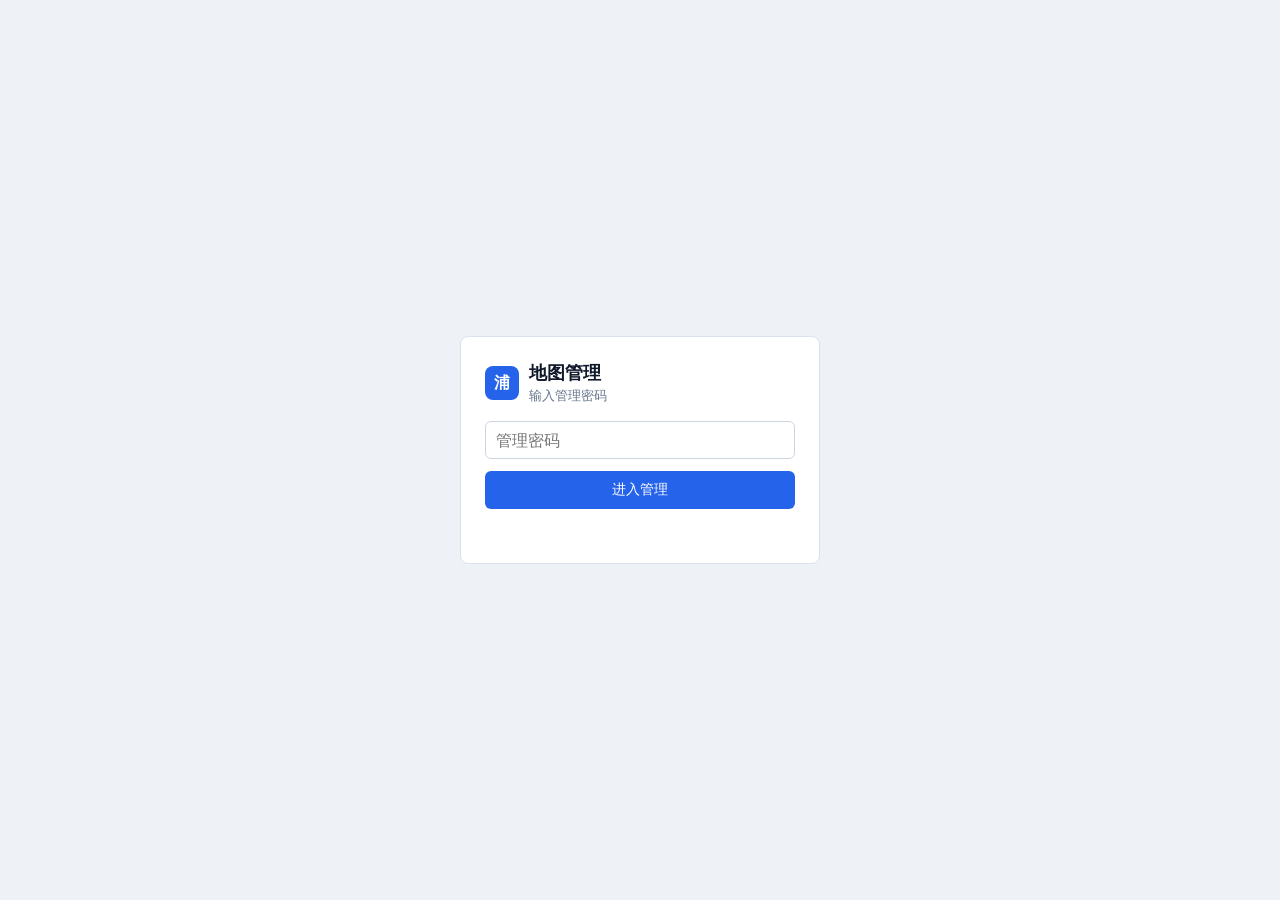
==== admin.html @ bccd8c44 "Add files via upload" ====
<!DOCTYPE html>
<html lang="zh-CN">
<head>
  <meta charset="UTF-8">
  <meta name="viewport" content="width=device-width, initial-scale=1.0">
  <title>管理地点 - 浦东地图</title>
  <link rel="stylesheet" href="css/styles.css">
</head>
<body>
  <div id="loginScreen" class="login-screen">
    <form class="login-card" id="loginForm">
      <div class="login-title">
        <div class="brand-mark">浦</div>
        <div>
          <h1>地图管理</h1>
          <p id="loginHint">输入管理密码</p>
        </div>
      </div>
      <input id="loginPassword" class="input" type="password" placeholder="管理密码" autocomplete="current-password">
      <button class="btn btn-primary btn-block" type="submit">进入管理</button>
      <p id="loginError" class="error-text"></p>
    </form>
  </div>

  <div id="editor" class="editor" hidden>
    <header class="topbar">
      <div class="brand">
        <div class="brand-mark">浦</div>
        <div>
          <h1>管理地点</h1>
          <p>添加、修改你的地点和备注</p>
        </div>
      </div>
      <div class="topbar-actions">
        <span id="syncStatus" class="sync-status"></span>
        <button id="bulkBtn" class="btn btn-ghost" type="button">批量添加</button>
        <button id="exportBtn" class="btn btn-ghost" type="button">导出备份</button>
        <button id="importBtn" class="btn btn-ghost" type="button">导入备份</button>
        <button id="sampleBtn" class="btn btn-ghost" type="button">删除示例</button>
        <a class="btn btn-primary" href="index.html">查看地图</a>
      </div>
      <input type="file" id="fileInput" accept=".json" hidden>
    </header>

    <main class="admin-main">
      <section class="form-panel">
        <h2 id="formTitle">新增地点</h2>
        <div class="field">
          <label class="field-label" for="nameInput">名称</label>
          <input id="nameInput" class="input" placeholder="例如：世纪公园">
        </div>
        <div class="field">
          <span class="field-label">类型</span>
          <div class="radio-row">
            <label><input type="radio" name="placeType" value="place" id="typePlace" checked> 个人地点</label>
            <label><input type="radio" name="placeType" value="work" id="typeWork"> 工作地点</label>
          </div>
        </div>
        <div class="field">
          <label class="field-label" for="categoryInput">分类</label>
          <input id="categoryInput" class="input" list="categoryList" placeholder="例如：美食">
          <datalist id="categoryList"></datalist>
        </div>
        <div class="field">
          <span class="field-label">颜色</span>
          <div id="colorSwatches" class="swatches"></div>
        </div>
        <div class="field">
          <label class="field-label" for="addressInput">地址</label>
          <div class="inline-row">
            <input id="addressInput" class="input" placeholder="例如：浦东新区世纪大道1号">
            <button id="geocodeBtn" class="btn btn-ghost btn-small" type="button">定位</button>
          </div>
        </div>
        <div class="field">
          <label class="field-label" for="noteInput">备注</label>
          <textarea id="noteInput" class="input" rows="3" placeholder="写点自己的备注"></textarea>
        </div>
        <div class="coord-line">
          <span id="coordText">坐标：未设置</span>
          <button id="pickBtn" class="btn btn-ghost btn-small" type="button">在地图上点选</button>
        </div>
        <div class="form-actions">
          <button id="saveBtn" class="btn btn-primary" type="button">保存地点</button>
          <button id="cancelBtn" class="btn btn-ghost" type="button" hidden>取消</button>
        </div>
      </section>
      <section class="map-panel">
        <div id="adminMap"></div>
      </section>
    </main>

    <section class="list-panel">
      <div class="list-head">
        <h2>全部地点 <span id="countText"></span></h2>
        <input id="adminSearch" class="input" type="search" placeholder="搜索地点">
      </div>
      <div id="adminList" class="admin-list"></div>
    </section>
  </div>

  <div id="bulkModal" class="modal" hidden>
    <div class="modal-card">
      <h2>批量添加</h2>
      <p class="modal-hint">每行一个地点：名称,地址,备注</p>
      <textarea id="bulkText" class="input" rows="8" placeholder="陆家嘴,浦东新区世纪大道1号,和朋友约饭&#10;世纪公园,浦东新区锦绣路1001号,周末跑步"></textarea>
      <p id="bulkProgress" class="bulk-progress"></p>
      <div class="modal-actions">
        <button id="bulkCancel" class="btn btn-ghost" type="button">取消</button>
        <button id="bulkOk" class="btn btn-primary" type="button">开始添加</button>
      </div>
    </div>
  </div>

  <div id="toast" class="toast" hidden></div>

  <script src="js/config.js"></script>
  <script src="js/common.js"></script>
  <script src="js/admin.js"></script>
</body>
</html>
---- css/styles.css ----
* {
  box-sizing: border-box;
}

[hidden] {
  display: none !important;
}

html,
body {
  margin: 0;
  padding: 0;
}

body {
  font-family: "PingFang SC", "Microsoft YaHei", system-ui, -apple-system, sans-serif;
  color: #0f172a;
  background: #f1f5f9;
}

button,
input,
select,
textarea {
  font: inherit;
}

button {
  cursor: pointer;
}

.input {
  width: 100%;
  min-height: 38px;
  padding: 8px 10px;
  border: 1px solid #cbd5e1;
  border-radius: 6px;
  background: #fff;
  color: #0f172a;
  outline: none;
}

.input:focus {
  border-color: #2563eb;
  box-shadow: 0 0 0 2px rgba(37, 99, 235, 0.15);
}

textarea.input {
  resize: vertical;
  line-height: 1.5;
}

.btn {
  display: inline-flex;
  align-items: center;
  justify-content: center;
  gap: 6px;
  min-height: 38px;
  padding: 8px 14px;
  border: 1px solid transparent;
  border-radius: 6px;
  font-size: 14px;
  white-space: nowrap;
  text-decoration: none;
  transition: background 0.15s, border-color 0.15s;
}

.btn-primary {
  background: #2563eb;
  color: #fff;
}

.btn-primary:hover {
  background: #1d4ed8;
}

.btn-ghost {
  background: #fff;
  border-color: #cbd5e1;
  color: #334155;
}

.btn-ghost:hover {
  background: #f8fafc;
  border-color: #94a3b8;
}

.btn-small {
  min-height: 30px;
  padding: 4px 10px;
  font-size: 13px;
}

.btn-block {
  width: 100%;
}

.btn-link {
  border: 0;
  background: none;
  color: #2563eb;
  padding: 0;
  font-size: inherit;
}

.topbar {
  display: flex;
  align-items: center;
  justify-content: space-between;
  gap: 12px;
  height: 56px;
  padding: 0 16px;
  background: #fff;
  border-bottom: 1px solid #dbe2ea;
}

.topbar-actions {
  display: flex;
  align-items: center;
  gap: 8px;
  overflow-x: auto;
  max-width: 100%;
}

.brand {
  display: flex;
  align-items: center;
  gap: 10px;
  min-width: 0;
}

.brand h1 {
  margin: 0;
  font-size: 17px;
  line-height: 1.2;
}

.brand p {
  margin: 2px 0 0;
  font-size: 12px;
  color: #64748b;
}

.brand-mark {
  display: flex;
  align-items: center;
  justify-content: center;
  width: 34px;
  height: 34px;
  border-radius: 8px;
  background: #2563eb;
  color: #fff;
  font-weight: 700;
  flex: 0 0 auto;
}

.viewer {
  display: grid;
  grid-template-columns: 380px 1fr;
  height: calc(100vh - 56px);
  position: relative;
}

.panel {
  display: flex;
  flex-direction: column;
  min-height: 0;
  background: #fff;
  border-right: 1px solid #dbe2ea;
  overflow: hidden;
}

.search-wrap {
  padding: 12px 12px 8px;
}

.chips {
  display: flex;
  flex-wrap: wrap;
  gap: 6px;
  padding: 0 12px 10px;
}

.chip {
  border: 1px solid #dbe2ea;
  background: #fff;
  color: #475569;
  border-radius: 999px;
  padding: 4px 12px;
  font-size: 13px;
}

.chip.active {
  background: #eff6ff;
  border-color: #2563eb;
  color: #2563eb;
  font-weight: 600;
}

.tabs {
  display: flex;
  border-bottom: 1px solid #e2e8f0;
}

.tab {
  flex: 1;
  padding: 10px;
  border: 0;
  background: none;
  color: #64748b;
  border-bottom: 2px solid transparent;
}

.tab.active {
  color: #2563eb;
  border-bottom-color: #2563eb;
  font-weight: 600;
}

.tab-panel {
  flex: 1;
  min-height: 0;
  overflow-y: auto;
  padding: 12px;
  display: none;
}

.tab-panel.active {
  display: block;
}

.place-list {
  display: flex;
  flex-direction: column;
  gap: 8px;
}

.place-item,
.admin-item {
  display: flex;
  align-items: flex-start;
  gap: 10px;
  padding: 10px;
  border: 1px solid #e2e8f0;
  border-radius: 8px;
  background: #fff;
}

.place-item {
  cursor: pointer;
}

.place-item:hover {
  border-color: #94a3b8;
  background: #f8fafc;
}

.place-main,
.admin-main {
  flex: 1;
  min-width: 0;
}

.place-name {
  font-weight: 600;
  font-size: 14px;
  overflow-wrap: anywhere;
}

.place-meta {
  margin-top: 2px;
  font-size: 12px;
  color: #64748b;
  overflow-wrap: anywhere;
}

.place-note {
  margin-top: 5px;
  font-size: 13px;
  color: #334155;
  white-space: pre-wrap;
  overflow-wrap: anywhere;
}

.dot {
  width: 10px;
  height: 10px;
  border-radius: 50%;
  flex: 0 0 auto;
  margin-top: 4px;
}

.empty {
  padding: 24px 12px;
  text-align: center;
  color: #94a3b8;
  font-size: 14px;
}

.map-wrap {
  position: relative;
  min-width: 0;
  min-height: 0;
}

#map,
#adminMap {
  width: 100%;
  height: 100%;
  background: #e8eef5;
}

.map-error {
  position: absolute;
  top: 12px;
  left: 50%;
  transform: translateX(-50%);
  z-index: 10;
  background: #fef2f2;
  color: #b91c1c;
  border: 1px solid #fecaca;
  border-radius: 8px;
  padding: 10px 16px;
  font-size: 13px;
  max-width: 90%;
  line-height: 1.5;
  text-align: center;
}

.route-form {
  display: flex;
  flex-direction: column;
  gap: 8px;
}

.field-label {
  display: block;
  margin-bottom: 4px;
  font-size: 13px;
  color: #475569;
  font-weight: 600;
}

.mode-row {
  display: grid;
  grid-template-columns: repeat(3, 1fr);
  gap: 6px;
}

.mode-btn {
  padding: 8px 0;
  border: 1px solid #cbd5e1;
  border-radius: 6px;
  background: #fff;
  color: #475569;
}

.mode-btn.active {
  background: #2563eb;
  border-color: #2563eb;
  color: #fff;
  font-weight: 600;
}

.route-actions {
  display: flex;
  gap: 8px;
  margin-top: 2px;
}

.route-result {
  margin-top: 12px;
}

.route-loading {
  padding: 12px;
  color: #64748b;
  font-size: 13px;
}

.route-summary {
  border: 1px solid #dbe2ea;
  border-radius: 8px;
  padding: 12px;
  background: #f8fafc;
}

.route-mode {
  font-size: 12px;
  color: #64748b;
  margin-bottom: 4px;
}

.route-stats {
  display: flex;
  align-items: baseline;
  gap: 12px;
  margin-bottom: 8px;
}

.route-stats b {
  font-size: 18px;
  color: #0f172a;
}

.route-stats span {
  font-size: 14px;
  color: #475569;
}

.route-lines {
  font-size: 13px;
  color: #334155;
  margin-bottom: 8px;
}

.route-steps {
  margin: 8px 0 0;
  padding-left: 20px;
  font-size: 13px;
  color: #334155;
  line-height: 1.7;
}

.more-steps {
  color: #64748b;
}

.iw {
  min-width: 190px;
  max-width: 260px;
  font-size: 13px;
}

.iw-head {
  display: flex;
  align-items: center;
  gap: 8px;
  font-size: 15px;
  margin-bottom: 4px;
}

.iw-tag {
  display: inline-block;
  font-size: 12px;
  color: #2563eb;
  background: #eff6ff;
  border-radius: 4px;
  padding: 1px 8px;
  margin-bottom: 4px;
}

.iw-addr {
  color: #64748b;
  margin: 4px 0;
  overflow-wrap: anywhere;
}

.iw-note {
  color: #334155;
  margin: 6px 0;
  white-space: pre-wrap;
  overflow-wrap: anywhere;
}

.iw-actions {
  display: flex;
  gap: 8px;
  margin-top: 10px;
}

.pin {
  width: 26px;
  height: 26px;
  border-radius: 50% 50% 50% 4px;
  background: var(--pin-color, #2563eb);
  border: 2px solid #fff;
  box-shadow: 0 2px 6px rgba(15, 23, 42, 0.35);
  transform: rotate(-45deg);
  display: flex;
  align-items: center;
  justify-content: center;
}

.pin span {
  transform: rotate(45deg);
  color: #fff;
  font-size: 12px;
  font-weight: 700;
}

.pin.work {
  border-radius: 6px;
  transform: none;
}

.pin.work span {
  transform: none;
}

/* 管理页 */
.login-screen {
  min-height: 100vh;
  display: flex;
  align-items: center;
  justify-content: center;
  padding: 20px;
  background: #eef2f7;
}

.login-card {
  width: 100%;
  max-width: 360px;
  background: #fff;
  border: 1px solid #dbe2ea;
  border-radius: 8px;
  padding: 24px;
  display: flex;
  flex-direction: column;
  gap: 12px;
}

.login-title {
  display: flex;
  align-items: center;
  gap: 10px;
  margin-bottom: 4px;
}

.login-title h1 {
  margin: 0;
  font-size: 18px;
}

.login-title p {
  margin: 2px 0 0;
  font-size: 13px;
  color: #64748b;
}

.error-text {
  margin: 0;
  color: #dc2626;
  font-size: 13px;
  min-height: 18px;
}

.editor {
  min-height: 100vh;
}

.admin-main {
  display: grid;
  grid-template-columns: 400px 1fr;
}

.form-panel {
  background: #fff;
  border-right: 1px solid #dbe2ea;
  padding: 16px;
  max-height: calc(100vh - 56px);
  overflow-y: auto;
}

.form-panel h2 {
  margin: 0 0 14px;
  font-size: 16px;
}

.field {
  margin-bottom: 14px;
}

.radio-row {
  display: flex;
  gap: 18px;
  padding-top: 4px;
  font-size: 14px;
}

.radio-row label {
  display: inline-flex;
  align-items: center;
  gap: 5px;
  cursor: pointer;
}

.inline-row {
  display: flex;
  gap: 8px;
}

.inline-row .input {
  flex: 1;
  min-width: 0;
}

.swatches {
  display: flex;
  flex-wrap: wrap;
  gap: 8px;
  padding-top: 4px;
}

.swatches.disabled {
  opacity: 0.55;
  pointer-events: none;
}

.swatch {
  width: 26px;
  height: 26px;
  border-radius: 50%;
  border: 3px solid transparent;
  padding: 0;
}

.swatch.active {
  border-color: #0f172a;
  box-shadow: 0 0 0 2px #fff inset;
}

.coord-line {
  display: flex;
  align-items: center;
  justify-content: space-between;
  gap: 8px;
  font-size: 13px;
  color: #475569;
  margin: 6px 0 14px;
  overflow-wrap: anywhere;
}

.form-actions {
  display: flex;
  gap: 8px;
}

.map-panel {
  min-width: 0;
}

#adminMap {
  height: calc(100vh - 56px);
}

.list-panel {
  background: #fff;
  border-top: 1px solid #dbe2ea;
  padding: 16px;
}

.list-head {
  display: flex;
  align-items: center;
  justify-content: space-between;
  gap: 12px;
  margin-bottom: 12px;
}

.list-head h2 {
  margin: 0;
  font-size: 15px;
}

.list-head .input {
  max-width: 280px;
}

.admin-list {
  display: grid;
  grid-template-columns: repeat(auto-fill, minmax(320px, 1fr));
  gap: 10px;
}

.sync-status {
  font-size: 13px;
  color: #64748b;
  white-space: nowrap;
}

.modal {
  position: fixed;
  inset: 0;
  z-index: 50;
  display: flex;
  align-items: center;
  justify-content: center;
  padding: 16px;
  background: rgba(15, 23, 42, 0.45);
}

.modal-card {
  width: 100%;
  max-width: 520px;
  background: #fff;
  border-radius: 8px;
  padding: 20px;
}

.modal-card h2 {
  margin: 0 0 6px;
  font-size: 17px;
}

.modal-hint {
  margin: 0 0 12px;
  font-size: 13px;
  color: #64748b;
}

.bulk-progress {
  min-height: 18px;
  margin: 8px 0 0;
  font-size: 13px;
  color: #475569;
}

.modal-actions {
  display: flex;
  justify-content: flex-end;
  gap: 8px;
  margin-top: 12px;
}

.toast {
  position: fixed;
  left: 50%;
  bottom: 24px;
  transform: translateX(-50%);
  z-index: 100;
  background: #0f172a;
  color: #fff;
  border-radius: 8px;
  padding: 10px 18px;
  font-size: 14px;
  box-shadow: 0 8px 24px rgba(15, 23, 42, 0.25);
  max-width: 90%;
}

.toast.error {
  background: #dc2626;
}

@media (max-width: 860px) {
  .topbar {
    height: 52px;
    padding: 0 12px;
  }

  .viewer {
    display: block;
    height: calc(100vh - 52px);
  }

  .map-wrap {
    position: absolute;
    inset: 0;
  }

  .panel {
    position: fixed;
    left: 0;
    right: 0;
    bottom: 0;
    z-index: 20;
    max-height: 48vh;
    border-top: 1px solid #dbe2ea;
    border-right: 0;
    border-radius: 16px 16px 0 0;
    box-shadow: 0 -6px 24px rgba(15, 23, 42, 0.14);
  }

  .admin-main {
    grid-template-columns: 1fr;
  }

  .form-panel {
    max-height: none;
    border-right: 0;
    border-bottom: 1px solid #dbe2ea;
  }

  #adminMap {
    height: 52vh;
  }

  .list-head {
    flex-direction: column;
    align-items: stretch;
  }

  .list-head .input {
    max-width: none;
  }

  .admin-list {
    grid-template-columns: 1fr;
  }
}
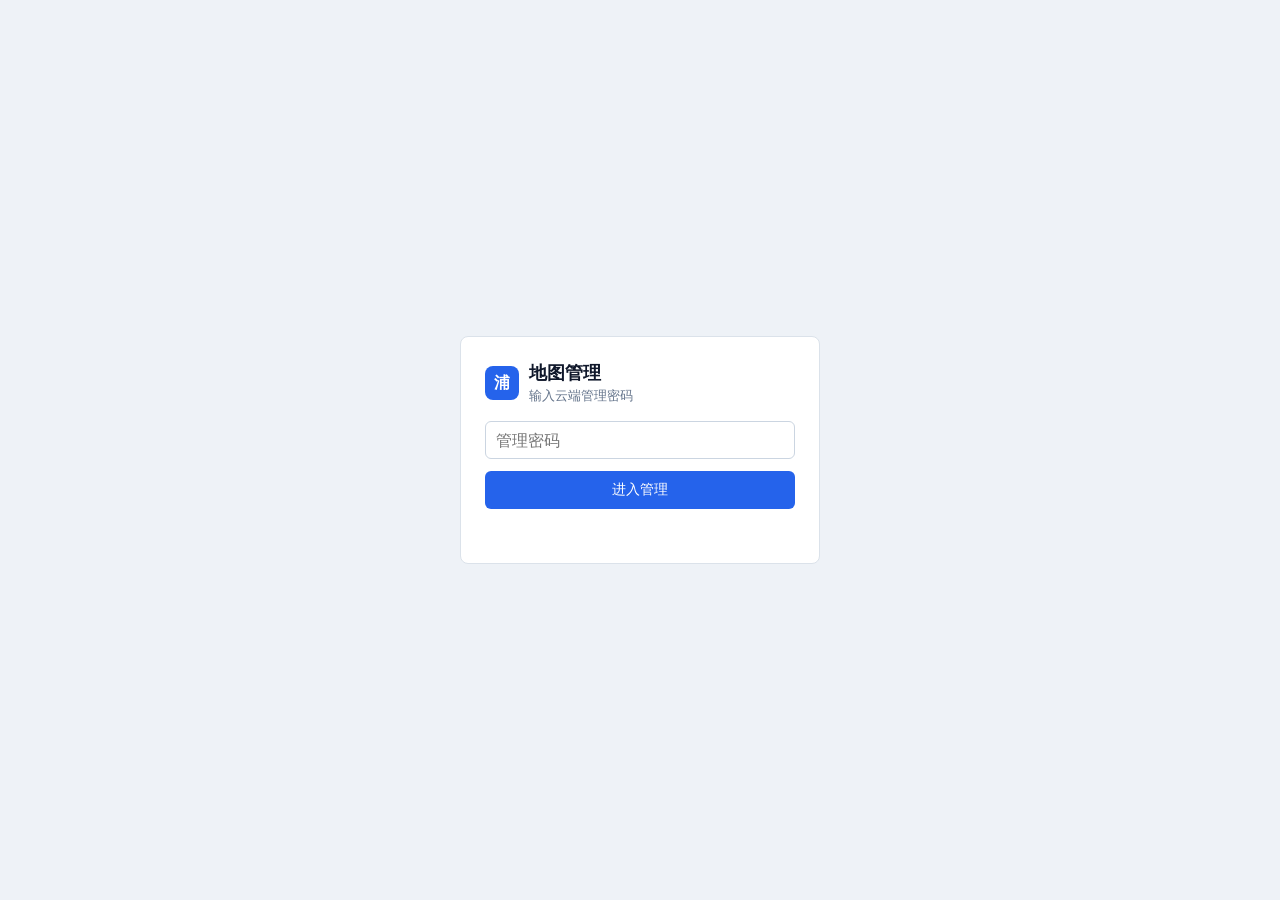
==== commit 0bd16c8e: "Update admin.html" ====
--- a/admin.html
+++ b/admin.html
@@ -76,6 +76,15 @@
           <label class="field-label" for="noteInput">备注</label>
           <textarea id="noteInput" class="input" rows="3" placeholder="写点自己的备注"></textarea>
         </div>
+        <div class="field">
+          <span class="field-label">图片</span>
+          <div id="photoPreviews" class="photo-previews"></div>
+          <label class="btn btn-ghost btn-small" id="photoLabel">
+            选择图片
+            <input id="photoInput" type="file" accept="image/*" multiple hidden>
+          </label>
+          <p id="photoHint" class="photo-hint"></p>
+        </div>
         <div class="coord-line">
           <span id="coordText">坐标：未设置</span>
           <button id="pickBtn" class="btn btn-ghost btn-small" type="button">在地图上点选</button>
